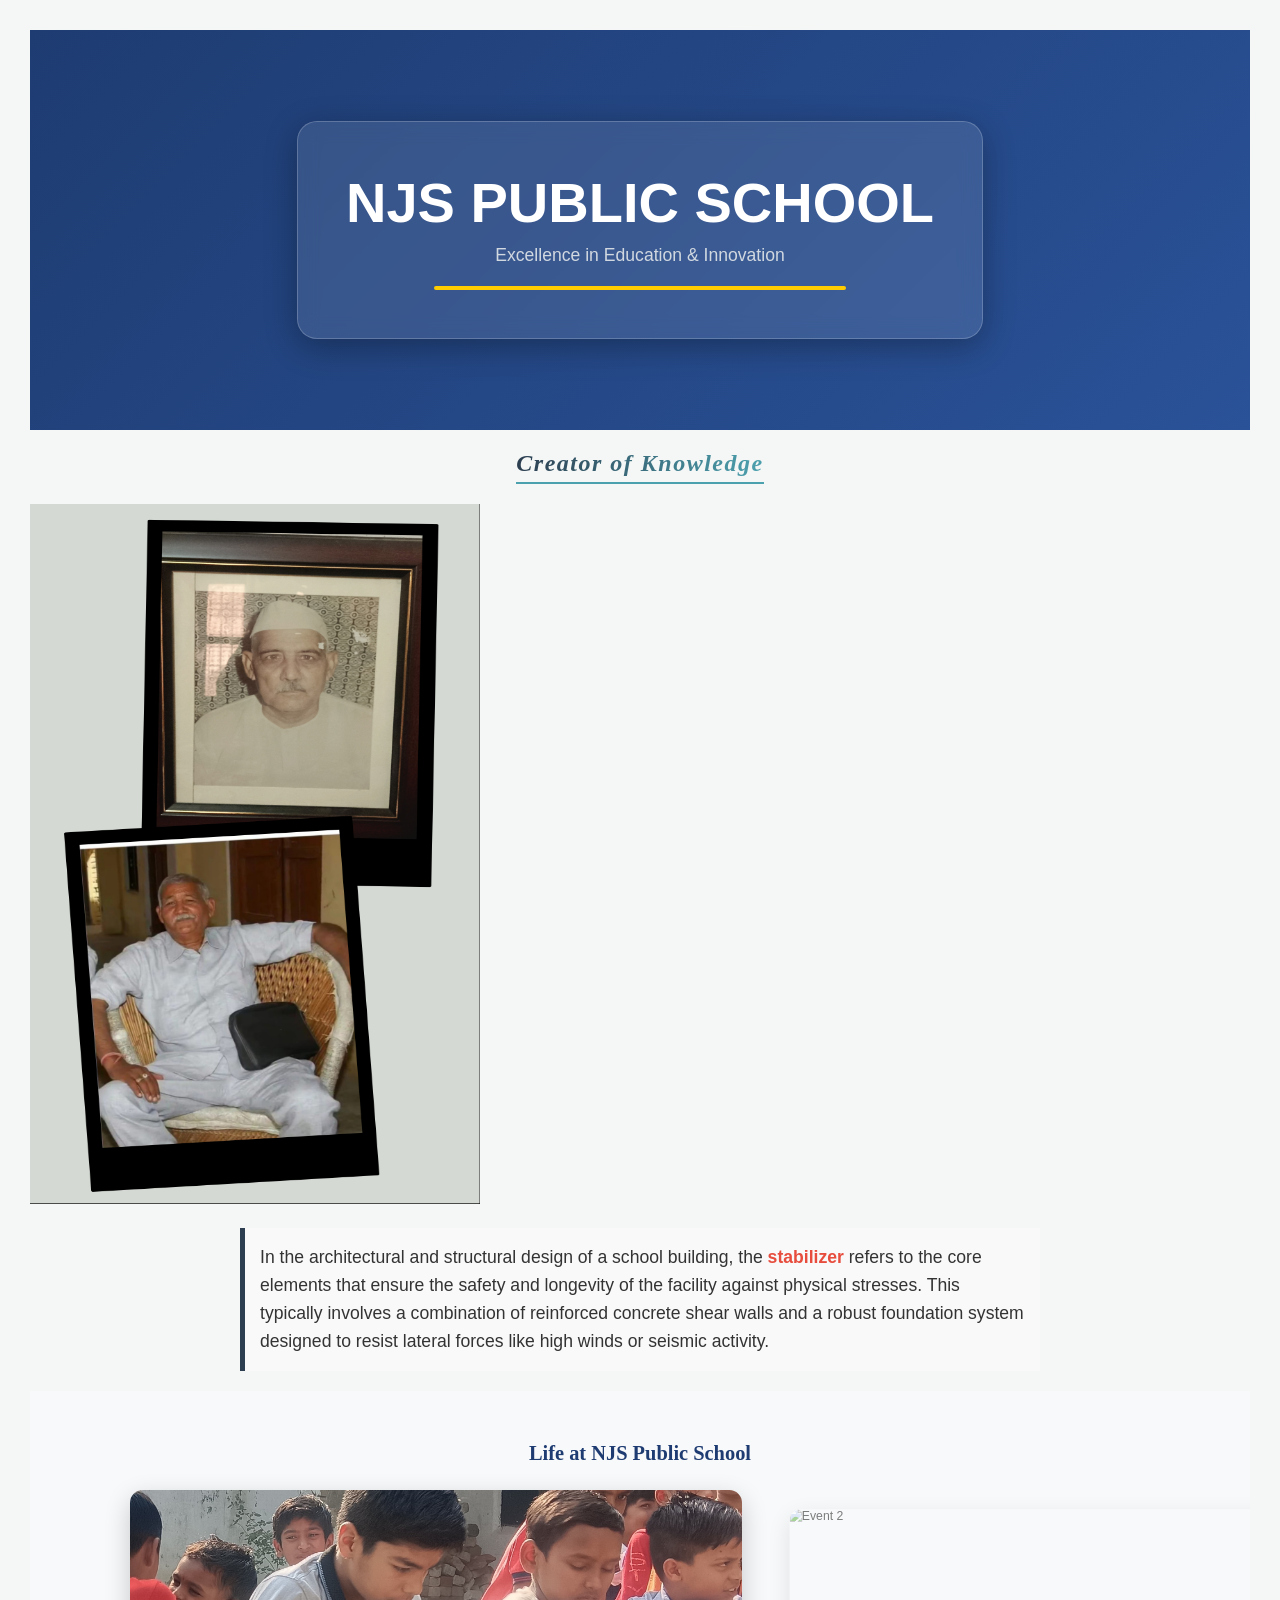
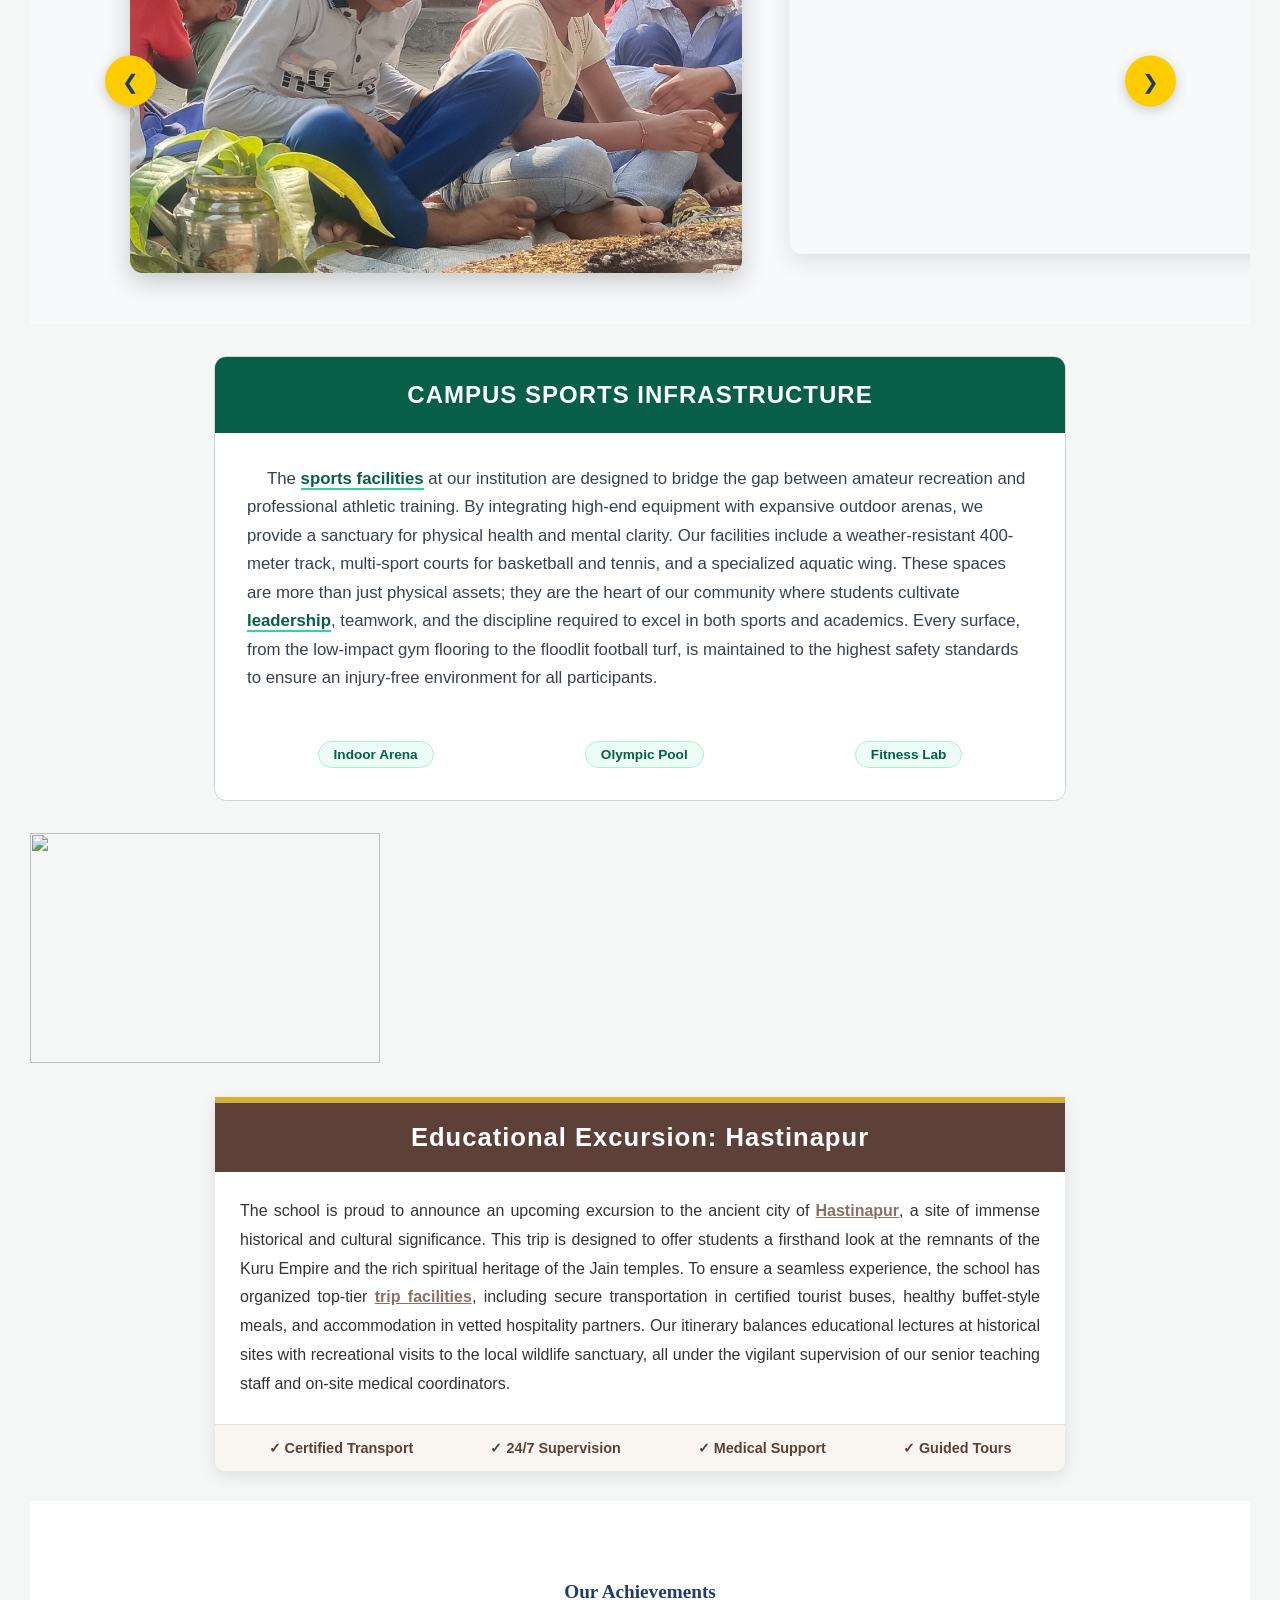
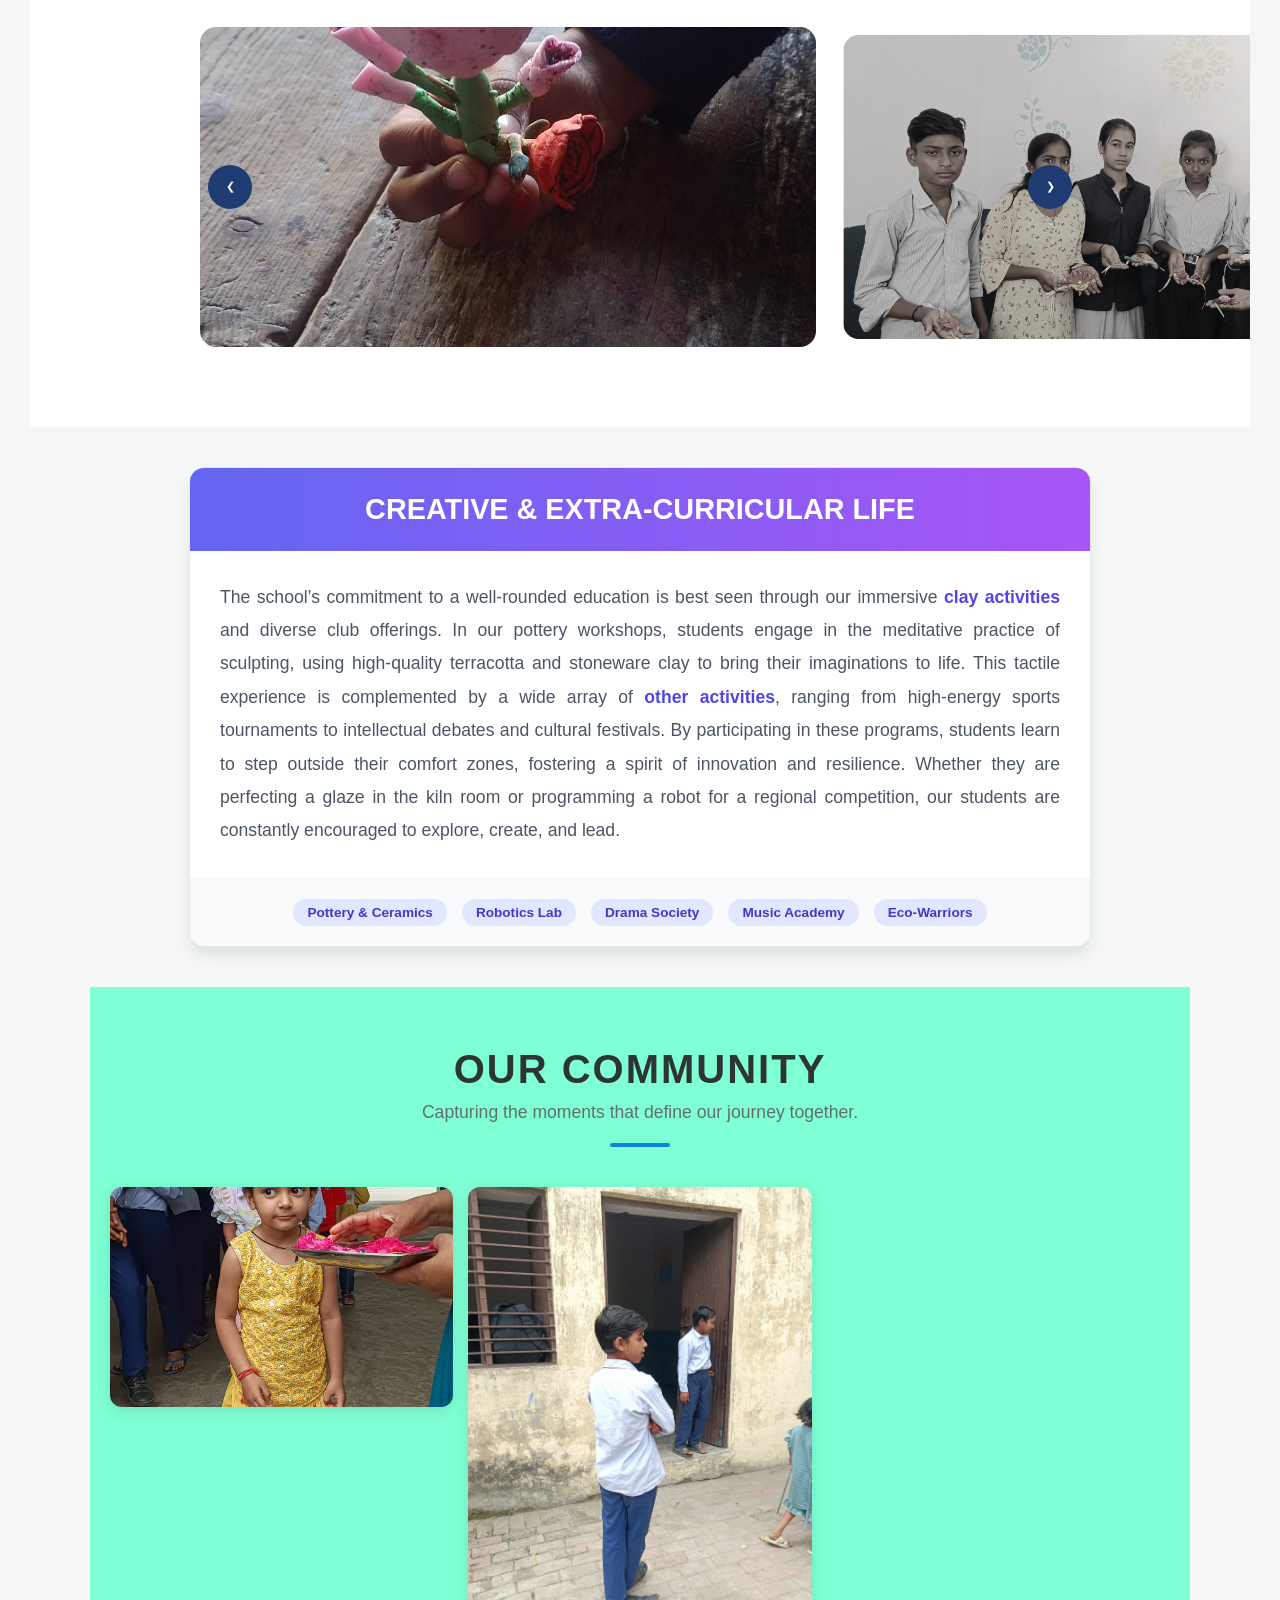
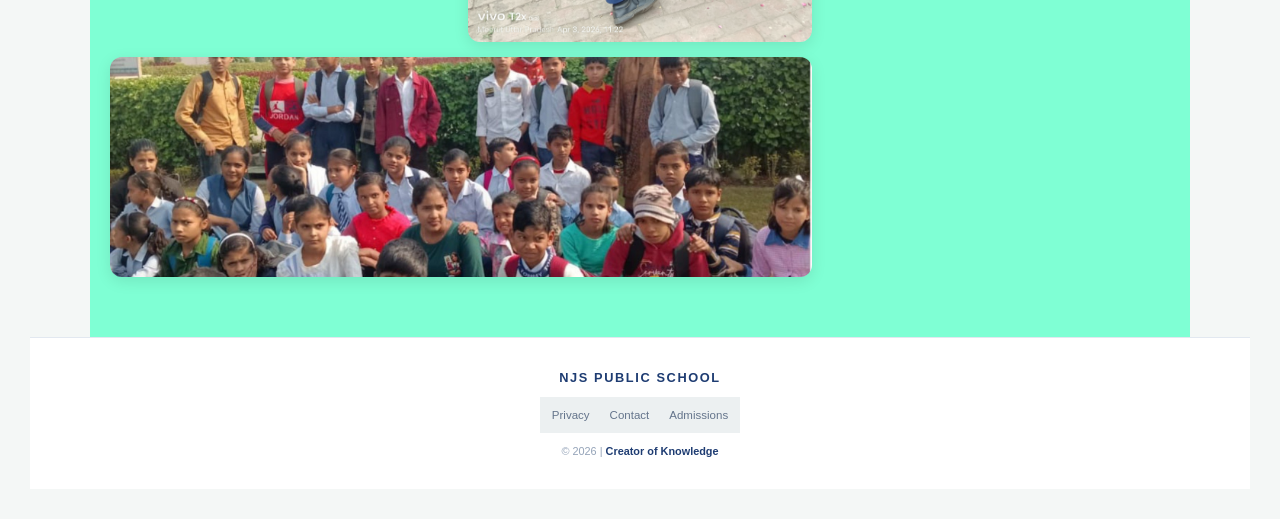
==== index.html @ f64f613f "Added index.html" ====
<!DOCTYPE html>
<html lang="en">
<head>
  <link rel="stylesheet" href="scho.css">
  <meta charset="UTF-8">
  <meta name="viewport" content="width=device-width, initial-scale=1.0">
  <title>NJS Public School</title>
 
    <script src="script.js" defer></script>

</head>
<body>
 <section id="njs-banner-section">
    <div class="njs-glass-card">
        <h1 class="njs-school-name">NJS Public School</h1>
        <p class="njs-tagline">Excellence in Education & Innovation</p>
        <div class="njs-stabilizer-bar"></div>
    </div>
</section>
  <div class="creator-container">
    <p class="knowledge-creator">Creator of Knowledge</p>
</div>
<img id="apple" src="apple.jpg" alt="Apple Picture">


  

  <p class="stabilizer-text">
        In the architectural and structural design of a school building, the 
        <strong>stabilizer</strong> refers to the core elements that ensure 
        the safety and longevity of the facility against physical stresses. 
        This typically involves a combination of reinforced concrete shear 
        walls and a robust foundation system designed to resist lateral 
        forces like high winds or seismic activity.
    </p>
  
  <div class="mega-slider-stage">
    <h2 class="section-title">Life at NJS Public School</h2>
    
    <div class="slider-container">
        <div class="slider-track" id="megaTrack">
            <div class="mega-slide"><img src="havan.jpg" alt="Event 1"></div>
            <div class="mega-slide"><img src="mater.jpg" alt="Event 2"></div>
            <div class="mega-slide"><img src="rave.jpg" alt="Event 3"></div>
            <div class="mega-slide"><img src="cricket.jpg" alt="Event 4"></div>
            <div class="mega-slide"><img src="football.jpg" alt="Event 5"></div>
        </div>

        <button class="mega-btn prev" onclick="moveMega(-1)">&#10094;</button>
        <button class="mega-btn next" onclick="moveMega(1)">&#10095;</button>
    </div>
</div>
  
<style>
  /* Use a unique class prefix (e.g., .sf-project) to prevent style bleeding */
  .sf-project-wrapper {
    all: initial; /* Resets inherited styles for this container */
    display: block;
    font-family: 'Segoe UI', Roboto, Helvetica, Arial, sans-serif;
    background: #ffffff;
    border: 1px solid #d1d5db;
    border-radius: 12px;
    margin: 2rem auto;
    overflow: hidden;
    max-width: 850px;
  }

  .sf-project-banner {
    background-color: #065f46; /* Dark Green Athletic Theme */
    color: white;
    padding: 1.5rem;
    text-align: center;
  }

  .sf-project-banner h2 {
    margin: 0;
    font-size: 1.5rem;
    text-transform: uppercase;
    letter-spacing: 1px;
  }

  .sf-project-body {
    padding: 2rem;
    color: #374151;
    line-height: 1.7;
    font-size: 1.05rem;
  }

  .sf-project-body p {
    margin: 0;
    text-indent: 20px;
  }

  .sf-project-highlight {
    font-weight: bold;
    color: #065f46;
    border-bottom: 2px solid #34d399;
  }

  .sf-project-features {
    display: flex;
    justify-content: space-around;
    padding: 1rem 2rem 2rem;
    gap: 10px;
  }

  .sf-feature-tag {
    background: #ecfdf5;
    color: #065f46;
    padding: 5px 15px;
    border-radius: 20px;
    font-size: 0.85rem;
    font-weight: 600;
    border: 1px solid #a7f3d0;
  }
</style>

<section class="sf-project-wrapper">
  <div class="sf-project-banner">
    <h2>Campus Sports Infrastructure</h2>
  </div>
  
  <div class="sf-project-body">
    <p>
      The <span class="sf-project-highlight">sports facilities</span> at our institution are designed to bridge the gap between amateur recreation and professional athletic training. By integrating high-end equipment with expansive outdoor arenas, we provide a sanctuary for physical health and mental clarity. Our facilities include a weather-resistant 400-meter track, multi-sport courts for basketball and tennis, and a specialized aquatic wing. These spaces are more than just physical assets; they are the heart of our community where students cultivate <span class="sf-project-highlight">leadership</span>, teamwork, and the discipline required to excel in both sports and academics. Every surface, from the low-impact gym flooring to the floodlit football turf, is maintained to the highest safety standards to ensure an injury-free environment for all participants.
    </p>
  </div>

  <div class="sf-project-features">
    <span class="sf-feature-tag">Indoor Arena</span>
    <span class="sf-feature-tag">Olympic Pool</span>
    <span class="sf-feature-tag">Fitness Lab</span>
  </div>
</section>
  
  <img id="noni"src="/storage/emulated/0/Download/group.jpg">
<style>
  .trip-module {
    all: initial; /* Reset styles to prevent interference */
    display: block;
    font-family: 'Trebuchet MS', sans-serif;
    max-width: 850px;
    margin: 30px auto;
    background: #fff;
    border-top: 6px solid #d4af37; /* Gold theme for historical feel */
    box-shadow: 0 5px 15px rgba(0,0,0,0.1);
    border-radius: 0 0 10px 10px;
    overflow: hidden;
  }

  .trip-header {
    background: #5d4037; /* Earthy brown tone */
    color: #ffffff;
    padding: 20px;
    text-align: center;
  }

  .trip-header h2 {
    margin: 0;
    font-size: 1.6rem;
    letter-spacing: 1px;
  }

  .trip-content {
    padding: 25px;
    line-height: 1.8;
    color: #333;
    text-align: justify;
  }

  .trip-highlight {
    color: #8d6e63;
    font-weight: bold;
    text-decoration: underline;
  }

  .facilities-bar {
    background: #f9f5f0;
    padding: 15px;
    display: flex;
    justify-content: space-around;
    border-top: 1px solid #e0e0e0;
  }

  .facility-item {
    font-size: 0.9rem;
    color: #5d4037;
    font-weight: bold;
  }
</style>

<div class="trip-module">
  <header class="trip-header">
    <h2>Educational Excursion: Hastinapur</h2>
  </header>
  
  <div class="trip-content">
    The school is proud to announce an upcoming excursion to the ancient city of <span class="trip-highlight">Hastinapur</span>, a site of immense historical and cultural significance. This trip is designed to offer students a firsthand look at the remnants of the Kuru Empire and the rich spiritual heritage of the Jain temples. To ensure a seamless experience, the school has organized top-tier <span class="trip-highlight">trip facilities</span>, including secure transportation in certified tourist buses, healthy buffet-style meals, and accommodation in vetted hospitality partners. Our itinerary balances educational lectures at historical sites with recreational visits to the local wildlife sanctuary, all under the vigilant supervision of our senior teaching staff and on-site medical coordinators.
  </div>

  <div class="facilities-bar">
    <div class="facility-item">✓ Certified Transport</div>
    <div class="facility-item">✓ 24/7 Supervision</div>
    <div class="facility-item">✓ Medical Support</div>
    <div class="facility-item">✓ Guided Tours</div>
  </div>
</div>

    
<section class="njs-secondary-section">
    <div class="mega-slider-stage-2">
        <h2 class="section-title">Our Achievements</h2>
        
        <div class="slider-container-2">
            <div class="slider-track-2" id="megaTrack2">
                <div class="mega-slide-2"><img src="clay.jpg" alt="Award 1"></div>
                <div class="mega-slide-2"><img src="rakhi.jpg" alt="Award 2"></div>
                <div class="mega-slide-2"><img src="diwali.jpg" alt="Award 3"></div>
                <div class="mega-slide-2"><img src="havan" alt="Award 4"></div>
            </div>

            <button class="mega-btn-2 prev-2" onclick="moveMega2(-1)">&#10094;</button>
            <button class="mega-btn-2 next-2" onclick="moveMega2(1)">&#10095;</button>
        </div>
    </div>
</section>




  <style>
  .activity-block {
    all: initial; /* Resets global styles */
    display: block;
    font-family: 'Segoe UI', Tahoma, Geneva, Verdana, sans-serif;
    max-width: 900px;
    margin: 40px auto;
    background: #ffffff;
    border: 1px solid #e2e8f0;
    border-radius: 15px;
    box-shadow: 0 10px 15px -3px rgba(0, 0, 0, 0.1);
    overflow: hidden;
  }

  .activity-banner {
    background: linear-gradient(to right, #6366f1, #a855f7);
    color: white;
    padding: 25px;
    text-align: center;
  }

  .activity-banner h2 {
    margin: 0;
    font-size: 1.8rem;
    font-weight: 800;
    text-transform: uppercase;
  }

  .activity-text {
    padding: 30px;
    color: #4b5563;
    line-height: 1.9;
    font-size: 1.1rem;
    text-align: justify;
  }

  .activity-text b {
    color: #4f46e5;
  }

  .activity-footer {
    display: flex;
    flex-wrap: wrap;
    justify-content: center;
    gap: 15px;
    padding: 20px;
    background-color: #f8fafc;
    border-top: 1px solid #f1f5f9;
  }

  .tag {
    background: #e0e7ff;
    color: #4338ca;
    padding: 6px 14px;
    border-radius: 9999px;
    font-size: 0.85rem;
    font-weight: 600;
  }
</style>

<article class="activity-block">
  <header class="activity-banner">
    <h2>Creative & Extra-Curricular Life</h2>
  </header>
  
  <div class="activity-text">
    The school’s commitment to a well-rounded education is best seen through our immersive <b>clay activities</b> and diverse club offerings. In our pottery workshops, students engage in the meditative practice of sculpting, using high-quality terracotta and stoneware clay to bring their imaginations to life. This tactile experience is complemented by a wide array of <b>other activities</b>, ranging from high-energy sports tournaments to intellectual debates and cultural festivals. By participating in these programs, students learn to step outside their comfort zones, fostering a spirit of innovation and resilience. Whether they are perfecting a glaze in the kiln room or programming a robot for a regional competition, our students are constantly encouraged to explore, create, and lead.
  </div>

  <footer class="activity-footer">
    <span class="tag">Pottery & Ceramics</span>
    <span class="tag">Robotics Lab</span>
    <span class="tag">Drama Society</span>
    <span class="tag">Music Academy</span>
    <span class="tag">Eco-Warriors</span>
  </footer>
</article>
  <section class="photo-gallery-section">
  
  <div class="gallery-header">
    <h2>Our Community</h2>
    <p>Capturing the moments that define our journey together.</p>
    <div class="header-line"></div>
  </div>

  <div class="photo-grid">
    <div class="photo-item">
      <img src="akshu.jpg" alt="Group Photo">
      <div class="photo-overlay">
        <span>Team Workshop</span>
      </div>
    </div>

    <div class="photo-item tall">
      <img src="yash.jpg" alt="Group Photo">
      <div class="photo-overlay">
        <span>Summer Outing</span>
      </div>
    </div>

    <div class="photo-item wide">
      <img src="group.jpg" alt="Group Photo">
      <div class="photo-overlay">
        <span>Annual Gala 2026</span>
      </div>
    </div>

    </div>
  </div>

</section>

<footer class="simple-footer">
    <div class="footer-wrap">
        <div class="footer-brand">NJS PUBLIC SCHOOL</div>
        
        <nav class="footer-links">
            <a href="#">Privacy</a>
            <a href="#">Contact</a>
            <a href="#">Admissions</a>
        </nav>

        <div class="footer-copy">
            &copy; 2026 | <span class="highlight">Creator of Knowledge</span>
        </div>
    </div>
</footer>


</body>
</html>
---- scho.css ----
* {
      margin: 0;
      padding: 0;
      box-sizing: border-box;
      font-family: 'Segoe UI', sans-serif;
    }

    body {
      background-color: #f4f7f6; /* Added a light background for the page body */
    }

    .main-header {
      /* Beautiful long blue gradient background */
      background: linear-gradient(135deg, #1e3c72 0%, #2a5298 100%);
      color: white;
      padding: 30px 0;
      width: 100%;
      box-shadow: 0 4px 15px rgba(0,0,0,0.2);
      text-align: center;
    }

    .header-content {
      display: flex;
      flex-direction: column;
      align-items: center;
      margin-bottom: 15px;
    }

    .school-logo {
      height: 120px; /* Increased slightly for better visibility */
      width: auto;
      border-radius: 50%;
      border: 3px solid rgba(255, 255, 255, 0.5);
      margin-bottom: 10px;
      object-fit: cover;
    }

    .school-title {
      font-size: 2.5rem;
      letter-spacing: 2px;
      text-transform: uppercase;
      text-shadow: 2px 2px 4px rgba(0,0,0,0.3);
      margin-bottom: 5px;
    }

    .nav-bar {
      background: rgba(0, 0, 0, 0.2); /* Translucent dark strip */
      padding: 12px 0;
      margin-top: 10px;
    }

    .nav-bar a {
      color: white;
      text-decoration: none;
      margin: 0 20px;
      font-weight: 500;
      font-size: 1.1rem;
      transition: 0.3s;
    }

    .nav-bar a:hover {
      color: #ffde59; /* Bright gold color on hover */
      text-decoration: underline;
    }
  #apple{
        height: 2px;
        width: 2px;
  }
#apple{
      height: 700px;
      width: 450px;
}
#game{
      background-color: orchid;
      border: 2px dashed black;
      color: white;
}
/* Targeting the specific class defined in HTML */
.stabilizer-text {
    font-family: 'Segoe UI', Tahoma, Geneva, Verdana, sans-serif;
    font-size: 1.1rem;
    line-height: 1.6; /* Improves readability by adding space between lines */
    color: #333333;
    max-width: 800px; /* Prevents lines from becoming too long to read */
    margin: 20px auto; /* Centers the paragraph on the page */
    padding: 15px;
    border-left: 5px solid #2c3e50; /* Adds a decorative "anchor" border */
    background-color: #f9f9f9;
}

/* Styling the bold text inside the paragraph */
.stabilizer-text strong {
    color: #e74c3c;
}
/* Container to give it space between other site elements */
#njs-banner-section {
    width: 100%;
    min-height: 400px;
    display: flex;
    justify-content: center;
    align-items: center;
    background: linear-gradient(135deg, #1e3c72 0%, #2a5298 100%);
    padding: 50px 20px;
    overflow: hidden; /* Keeps animations contained */
}

/* The Glass Card */
.njs-glass-card {
    background: rgba(255, 255, 255, 0.1);
    backdrop-filter: blur(10px);
    -webkit-backdrop-filter: blur(10px); /* Support for Safari */
    padding: 3rem;
    border-radius: 20px;
    border: 1px solid rgba(255, 255, 255, 0.2);
    text-align: center;
    box-shadow: 0 8px 32px rgba(0, 0, 0, 0.3);
    animation: njsFadeUp 1.2s ease-out forwards;
}

.njs-school-name {
    color: #ffffff !important; /* !important ensures site themes don't override color */
    font-size: clamp(2rem, 5vw, 3.5rem); /* Responsive font size */
    margin: 0 0 10px 0;
    text-transform: uppercase;
    font-family: sans-serif;
}

.njs-tagline {
    color: #d1d8e0;
    font-size: 1.1rem;
    margin: 0;
}

.njs-stabilizer-bar {
    width: 0;
    height: 4px;
    background: #ffcc00;
    margin: 20px auto 0;
    border-radius: 2px;
    animation: njsExpand 1.5s 0.8s ease-in-out forwards;
}

/* Animation Keyframes */
@keyframes njsFadeUp {
    from { opacity: 0; transform: translateY(40px); }
    to { opacity: 1; transform: translateY(0); }
}

@keyframes njsExpand {
    from { width: 0; }
    to { width: 70%; }
}
/* The container helps with positioning between other elements */
.creator-container {
    padding: 20px;
    text-align: center;
    background-color: transparent;
}

/* The specific "call" for the text style */
.knowledge-creator {
    font-family: 'Georgia', serif;
    font-size: 1.5rem;
    font-weight: bold;
    font-style: italic;
    letter-spacing: 1.5px;
    
    /* Elegant Gradient Text Effect */
    background: linear-gradient(to right, #2c3e50, #4ca1af);
    -webkit-background-clip: text;
    -webkit-text-fill-color: transparent;
    
    /* Ensuring it sits nicely in a line */
    display: inline-block;
    border-bottom: 2px solid #4ca1af;
    padding-bottom: 5px;
}
.mega-slider-stage {
    width: 100%;
    background: #f8f9fa;
    padding: 60px 0;
    overflow: hidden;
    zoom: 0.85; /* Minimum Zoom feel */
}

.section-title {
    text-align: center;
    font-family: 'Playfair Display', serif;
    color: #1e3c72;
    margin-bottom: 30px;
}

.slider-container {
    position: relative;
    max-width: 1200px; /* Begin Size width */
    margin: 0 auto;
}

.slider-track {
    display: flex;
    gap: 20px;
    transition: transform 0.6s cubic-bezier(0.25, 1, 0.5, 1);
    /* Initial offset to center the first slide */
    transform: translateX(0); 
}

.mega-slide {
    flex: 0 0 60%; /* Main slide takes 60% of width */
    height: 450px;
    border-radius: 15px;
    overflow: hidden;
    box-shadow: 0 10px 30px rgba(0,0,0,0.2);
}

.mega-slide img {
    width: 100%;
    height: 100%;
    object-fit: cover;
}

/* Floating Buttons */
.mega-btn {
    position: absolute;
    top: 50%;
    transform: translateY(-50%);
    background: #ffcc00;
    color: #1e3c72;
    border: none;
    width: 60px;
    height: 60px;
    border-radius: 50%;
    font-size: 1.5rem;
    cursor: pointer;
    box-shadow: 0 4px 15px rgba(0,0,0,0.2);
    z-index: 10;
}

.prev { left: -30px; }
.next { right: -30px; }

    height: 60px;
    border-radius: 50%;
    font-size: 1.5rem;
    cursor: pointer;
    box-shadow: 0 4px 15px rgba(0,0,0,0.2);
    z-index: 10;
}

.prev { left: -30px; }
.next { right: -30px; }
.njs-secondary-section {
    padding: 80px 0;
    background-color: #ffffff;
}

.mega-slider-stage-2 {
    width: 100%;
    overflow: hidden;
    zoom: 0.8; /* Minimum Zoom */
}

.slider-container-2 {
    position: relative;
    max-width: 1100px; /* Adjusted Begin Size */
    margin: 0 auto;
}

.slider-track-2 {
    display: flex;
    gap: 15px;
    transition: transform 0.7s cubic-bezier(0.16, 1, 0.3, 1);
}

.mega-slide-2 {
    flex: 0 0 70%; /* Slightly wider center slide */
    height: 400px;
    border-radius: 20px;
    overflow: hidden;
    filter: grayscale(40%); /* Subtle design difference */
    transition: 0.5s;
}

.mega-slide-2 img {
    width: 100%;
    height: 100%;
    object-fit: cover;
}

/* Button styles for the second slider */
.mega-btn-2 {
    position: absolute;
    top: 50%;
    width: 55px;
    height: 55px;
    border-radius: 50%;
    border: none;
    background: #1e3c72;
    color: white;
    cursor: pointer;
    z-index: 5;
    transform: translateY(-50%);
}

.prev-2 { left: 10px; }
.next-2 { right: 10px; }
.njs-mega-wrap {
    width: 100%;
    padding: 50px 0;
    background: #f4f7f6;
    display: flex;
    justify-content: center;
    overflow: hidden;
}

.mega-viewport {
    position: relative;
    width: 1200px; /* Begin Size */
    height: 500px;
    zoom: 0.7; /* Minimum Zoom */
}

.mega-track {
    display: flex;
    gap: 30px;
    transition: transform 0.8s cubic-bezier(0.2, 1, 0.3, 1);
    /* Centers the first slide on the screen */
    transform: translateX(0); 
}

.mega-item {
    flex: 0 0 70%; /* Each slide takes 70% of the viewport width */
    height: 500px;
    position: relative;
    border-radius: 30px;
    overflow: hidden;
    filter: brightness(0.5) scale(0.9);
    transition: all 0.6s ease;
}

.mega-item.active {
    filter: brightness(1) scale(1);
    box-shadow: 0 20px 50px rgba(0,0,0,0.3);
}

.mega-item img {
    width: 100%;
    height: 100%;
    object-fit: cover;
}

.mega-info {
    position: absolute;
    bottom: 40px;
    left: 50px;
    color: white;
    font-family: sans-serif;
    opacity: 0;
    transform: translateY(20px);
    transition: 0.5s 0.3s;
}

.mega-item.active .mega-info {
    opacity: 1;
    transform: translateY(0);
}

.mega-btns {
    position: absolute;
    bottom: -80px;
    left: 50%;
    transform: translateX(-50%);
    display: flex;
    gap: 20px;
}

.mega-btns button {
    background: #1e3c72;
    color: white;
    border: none;
    width: 60px;
    height: 60px;
    border-radius: 50%;
    cursor: pointer;
    font-size: 1.5rem;
}
.simple-footer {
    width: 100%;
    padding: 40px 0;
    background: #ffffff; /* Clean white background */
    border-top: 1px solid #e2e8f0;
    font-family: 'Inter', sans-serif;
    zoom: 0.8; /* Your Minimum Zoom */
}

.footer-wrap {
    max-width: 1000px; /* Your Begin Size */
    margin: 0 auto;
    display: flex;
    flex-direction: column;
    align-items: center;
    gap: 15px;
}

.footer-brand {
    font-weight: 800;
    letter-spacing: 2px;
    color: #1e3c72;
}

.footer-links {
    display: flex;
    gap: 25px;
}

.footer-links a {
    text-decoration: none;
    color: #64748b;
    font-size: 0.9rem;
    transition: color 0.3s;
}

.footer-links a:hover {
    color: #ffcc00; /* Gold hover effect */
}

.footer-copy {
    color: #94a3b8;
    font-size: 0.85rem;
}

.highlight {
    color: #1e3c72;
    font-weight: 600;
}
/* 1. Universal Reset */
* {
    margin: 0;
    padding: 0;
    box-sizing: border-box;
}

/* 2. Mobile-First Layout (Default for Phones) */
.parent-grid {
    display: grid;
    grid-template-columns: 1fr; /* One single column */
    grid-template-areas: 
        "header"
        "nav"
        "main"
        "sidebar"
        "footer";
    gap: 10px;
    padding: 10px;
    min-height: 100vh;
}

/* Assigning areas to tags */
header  { grid-area: header; background: #34495e; color: white; padding: 20px; }
nav     { grid-area: nav; background: #ecf0f1; padding: 15px; }
main    { grid-area: main; background: #ffffff; padding: 20px; border: 1px solid #ddd; }
aside   { grid-area: sidebar; background: #f9f9f9; padding: 20px; }
footer  { grid-area: footer; background: #2c3e50; color: white; padding: 20px; text-align: center; }

/* 3. Tablet Layout (Screens wider than 600px) */
@media (min-width: 600px) {
    .parent-grid {
        grid-template-columns: 1fr 1fr; /* Two columns */
        grid-template-areas: 
            "header header"
            "nav    nav"
            "main   sidebar"
            "footer footer";
    }
}

/* 4. Desktop Layout (Screens wider than 1000px) */
@media (min-width: 1000px) {
    .parent-grid {
        grid-template-columns: 200px 1fr 250px; /* Three columns */
        grid-template-areas: 
            "header header header"
            "nav    main   sidebar"
            "footer footer footer";
        max-width: 1200px; /* Prevents site from getting too wide on huge monitors */
        margin: 0 auto;    /* Centers the layout */
    }
}
body {
    padding: 30px; /* Adds space inside the body on all 4 sides */
    margin: 0;     /* Removes default browser margins */
    box-sizing: border-box; /* Ensures the 30px doesn't cause horizontal scrolling */
}
#noni{
      height: 230px;
      width: 350px;
}
/* Container and Section Reset */
.photo-gallery-section {
  padding: 60px 20px;
  max-width: 1100px;
  margin: 0 auto;
  font-family: 'Segoe UI', Tahoma, Geneva, Verdana, sans-serif;
      background-color: aquamarine;
}

/* Heading Styles */
.gallery-header {
  text-align: center;
  margin-bottom: 40px;
}

.gallery-header h2 {
  font-size: 2.5rem;
  color: #2d3436;
  margin-bottom: 10px;
  text-transform: uppercase;
  letter-spacing: 2px;
}

.gallery-header p {
  color: #636e72;
  font-size: 1.1rem;
  margin-bottom: 20px;
}

.header-line {
  width: 60px;
  height: 4px;
  background-color: #0984e3; /* Brand Color */
  margin: 0 auto;
  border-radius: 2px;
}

/* Grid Layout */
.photo-grid {
  display: grid;
  grid-template-columns: repeat(auto-fill, minmax(280px, 1fr));
  grid-auto-rows: 220px;
  gap: 15px;
}

.photo-item {
  position: relative;
  overflow: hidden;
  border-radius: 12px;
  box-shadow: 0 4px 15px rgba(0,0,0,0.1);
}

.photo-item img {
  width: 100%;
  height: 100%;
  object-fit: cover;
  transition: transform 0.5s cubic-bezier(0.25, 0.46, 0.45, 0.94);
}

/* Modifier Classes for Variety */
.photo-item.wide { grid-column: span 2; }
.photo-item.tall { grid-row: span 2; }

/* Overlay & Hover */
.photo-overlay {
  position: absolute;
  inset: 0;
  background: linear-gradient(transparent, rgba(0,0,0,0.8));;
  display: flex;
  align-items: flex-end;
  padding: 20px;
  opacity: 0;
  transition: opacity 0.3s ease;
}

.photo-item:hover img {
  transform: scale(1.1);
}

.photo-item:hover .photo-overlay {
  opacity: 1;
}

.photo-overlay span {
  color: #fff;
  font-size: 1rem;
  font-weight: 500;
}

/* Mobile Responsiveness */
@media (max-width: 768px) {
  .photo-item.wide { grid-column: span 1; }
  .gallery-header h2 { font-size: 1.8rem; }
  .photo-grid { grid-auto-rows: 200px; }
}
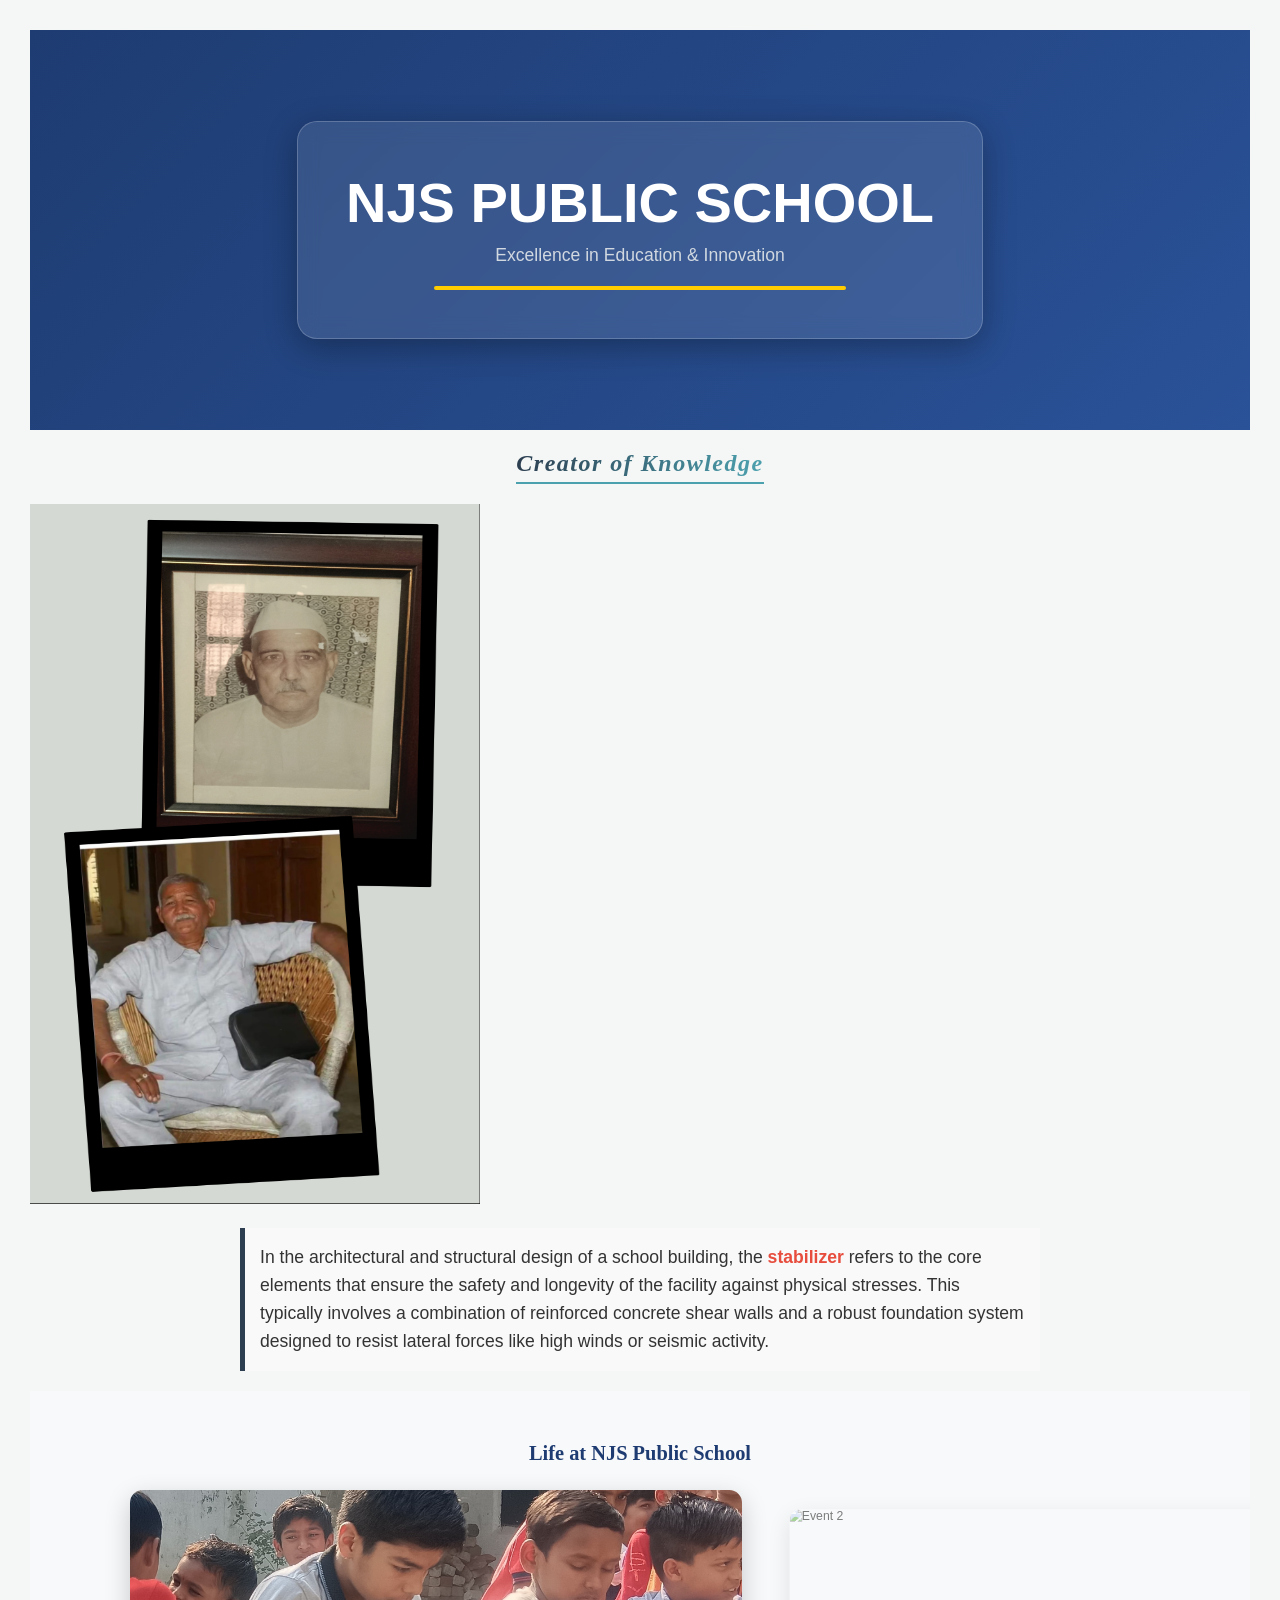
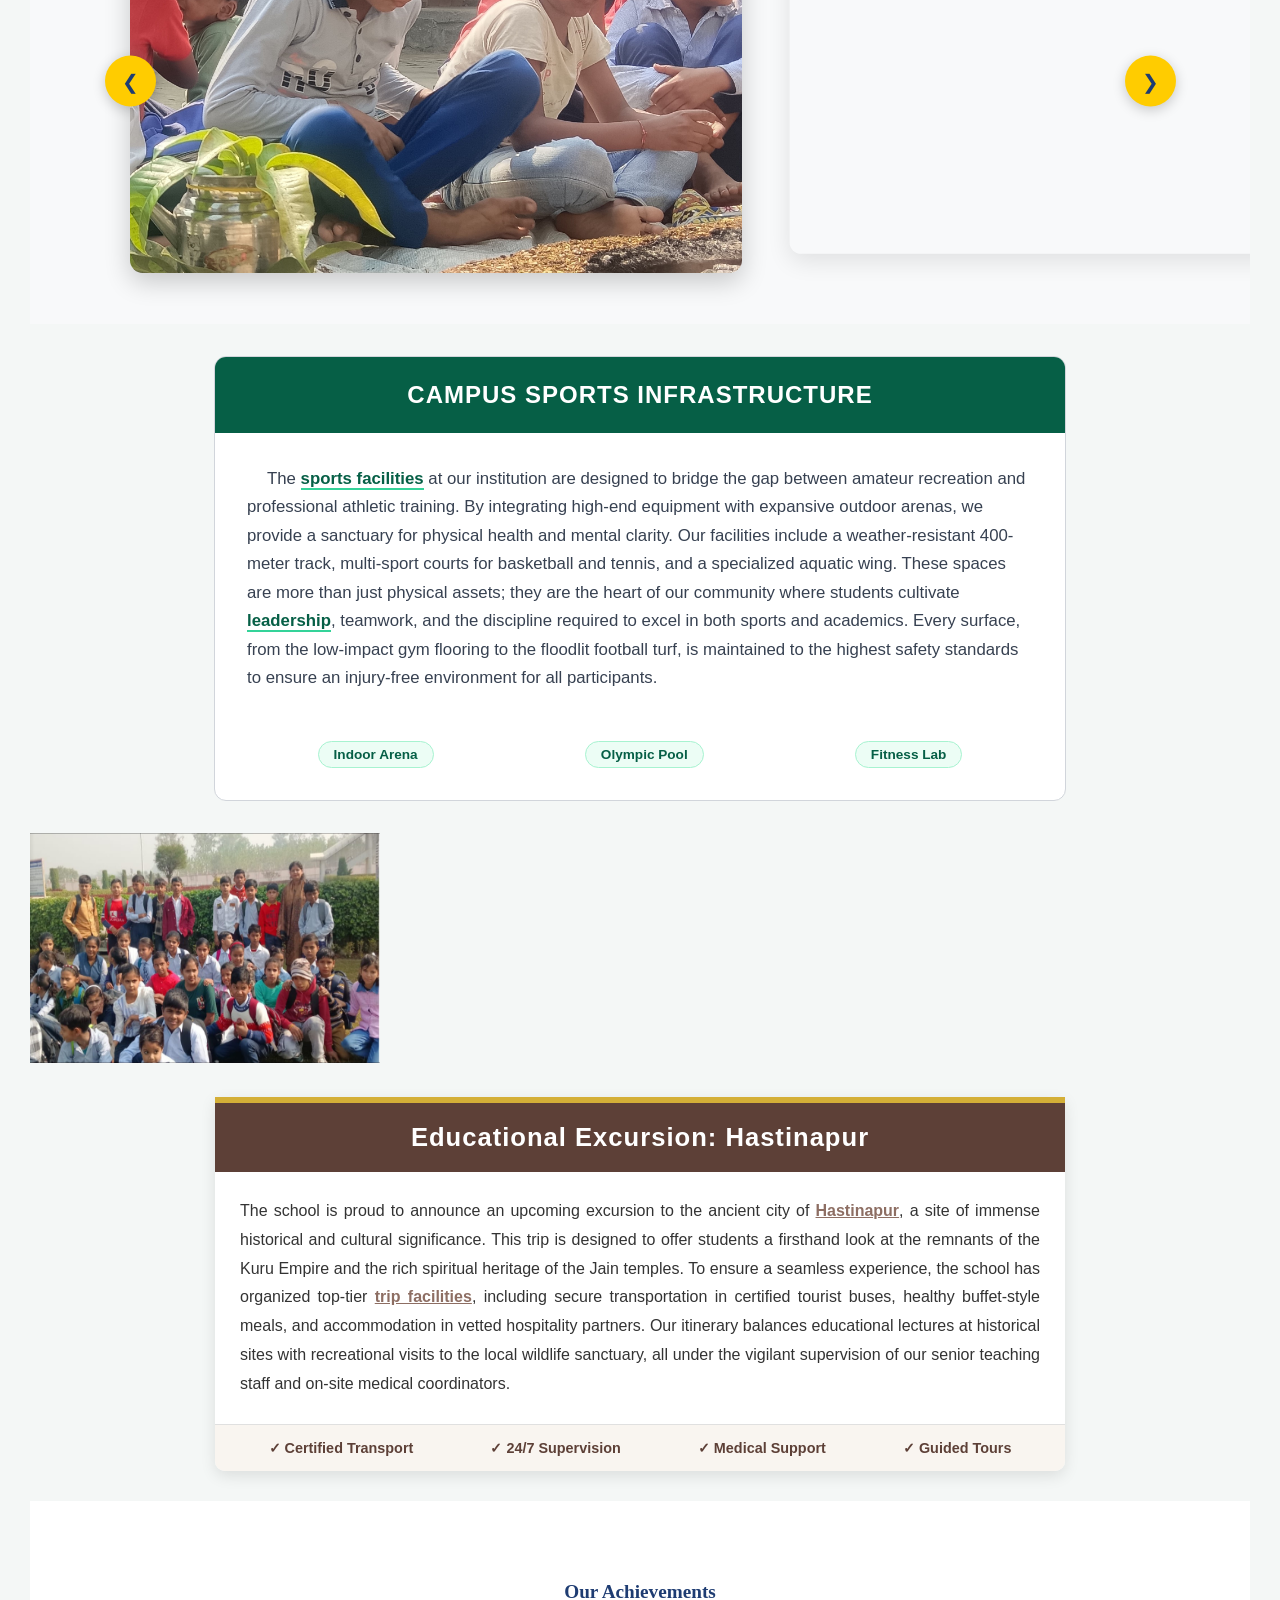
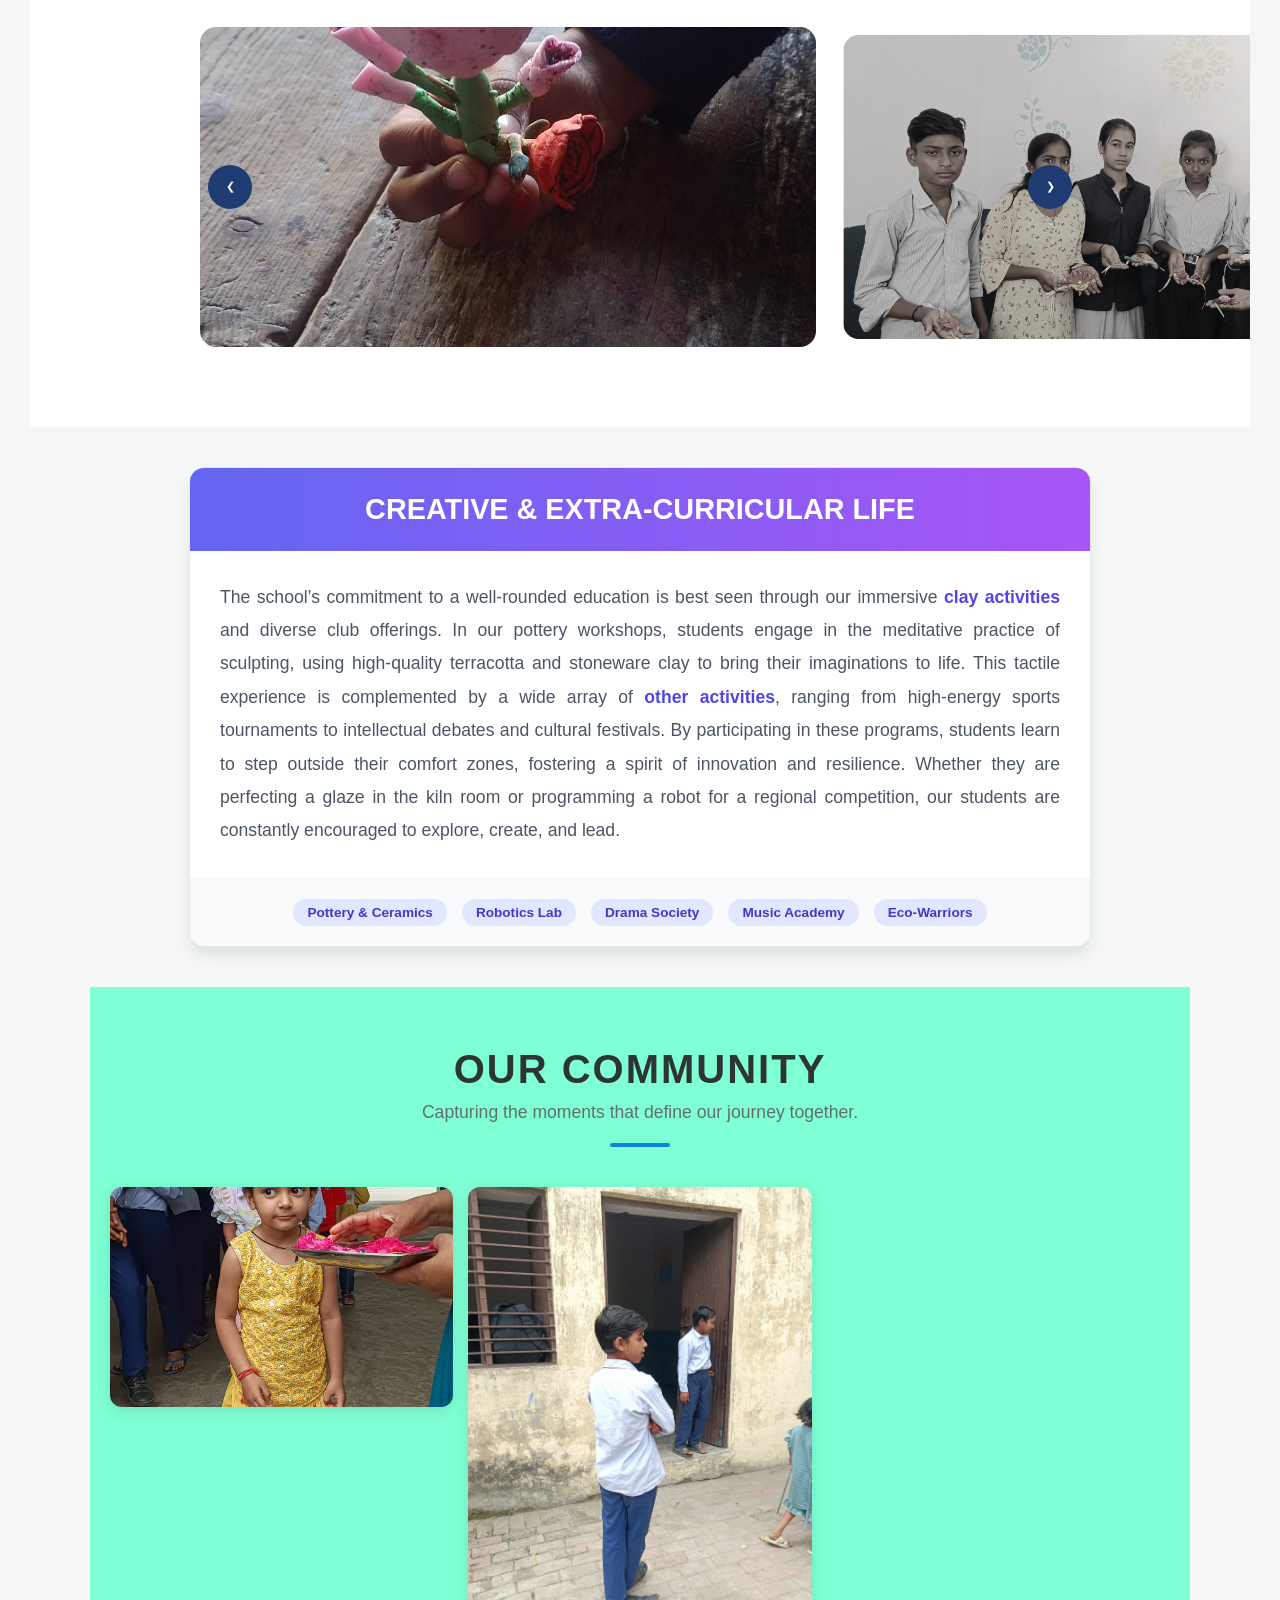
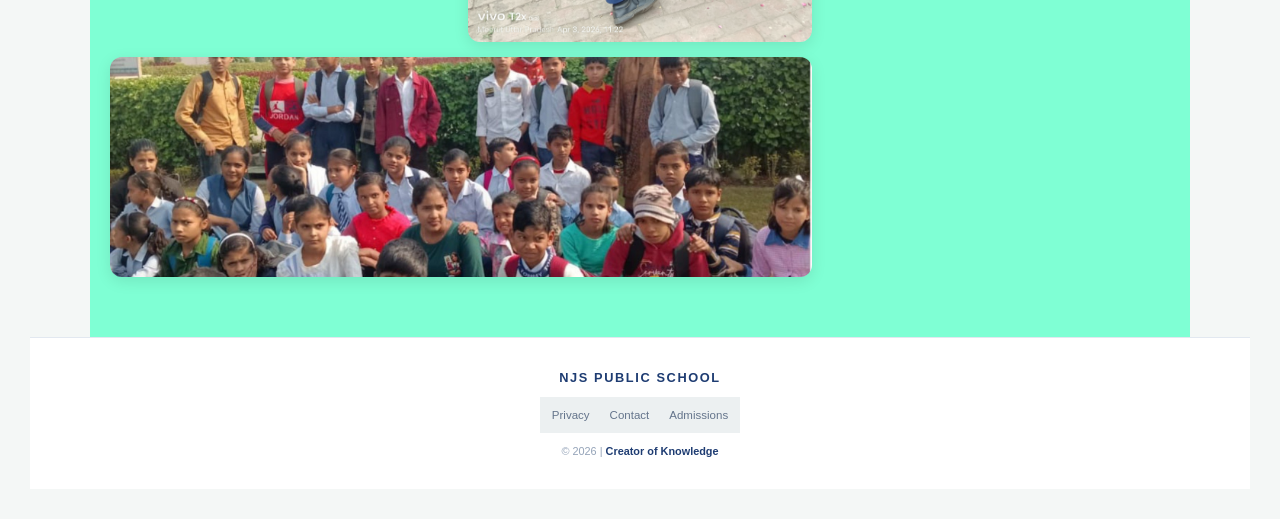
==== commit 6866042f: "Update index.html" ====
--- a/index.html
+++ b/index.html
@@ -133,7 +133,7 @@
   </div>
 </section>
   
-  <img id="noni"src="/storage/emulated/0/Download/group.jpg">
+  <img id="noni"src="group.jpg">
 <style>
   .trip-module {
     all: initial; /* Reset styles to prevent interference */
@@ -216,7 +216,7 @@
                 <div class="mega-slide-2"><img src="clay.jpg" alt="Award 1"></div>
                 <div class="mega-slide-2"><img src="rakhi.jpg" alt="Award 2"></div>
                 <div class="mega-slide-2"><img src="diwali.jpg" alt="Award 3"></div>
-                <div class="mega-slide-2"><img src="havan" alt="Award 4"></div>
+                <div class="mega-slide-2"><img src="arth.jpg" alt="Award 4"></div>
             </div>
 
             <button class="mega-btn-2 prev-2" onclick="moveMega2(-1)">&#10094;</button>
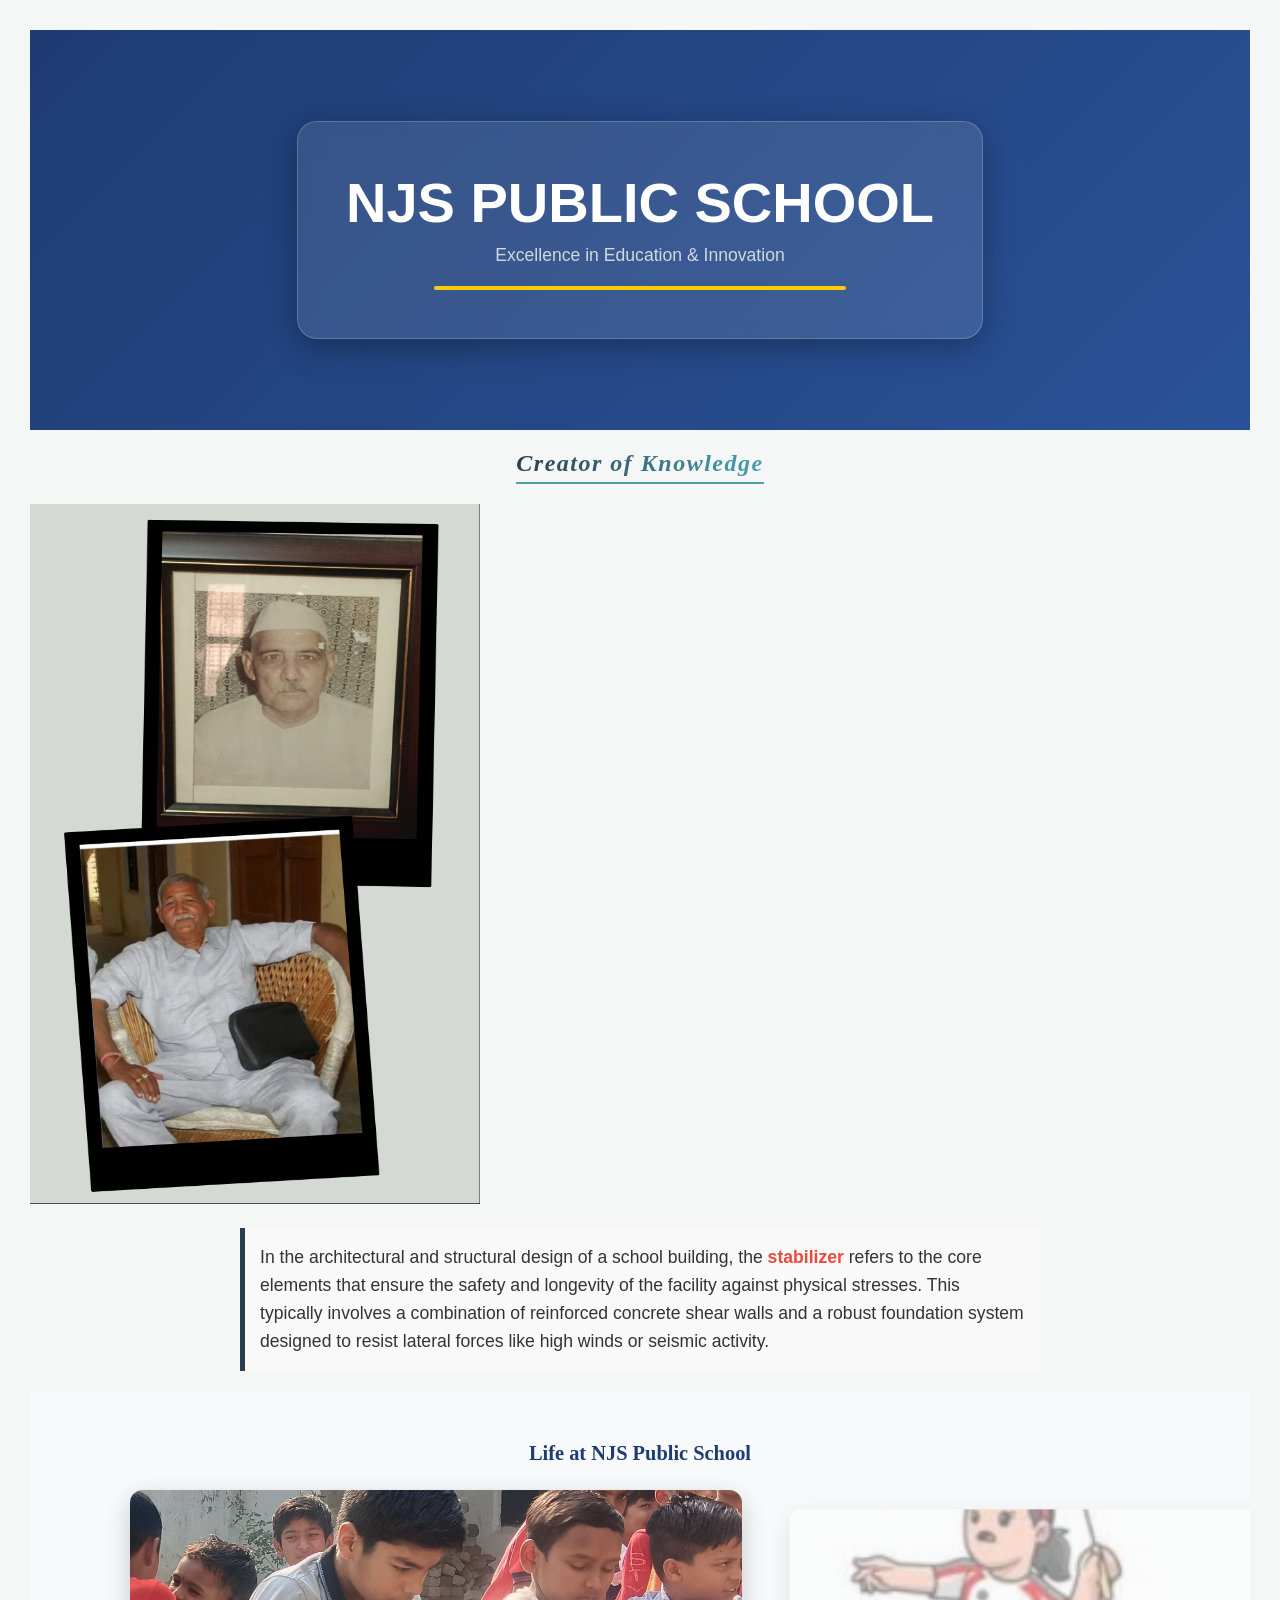
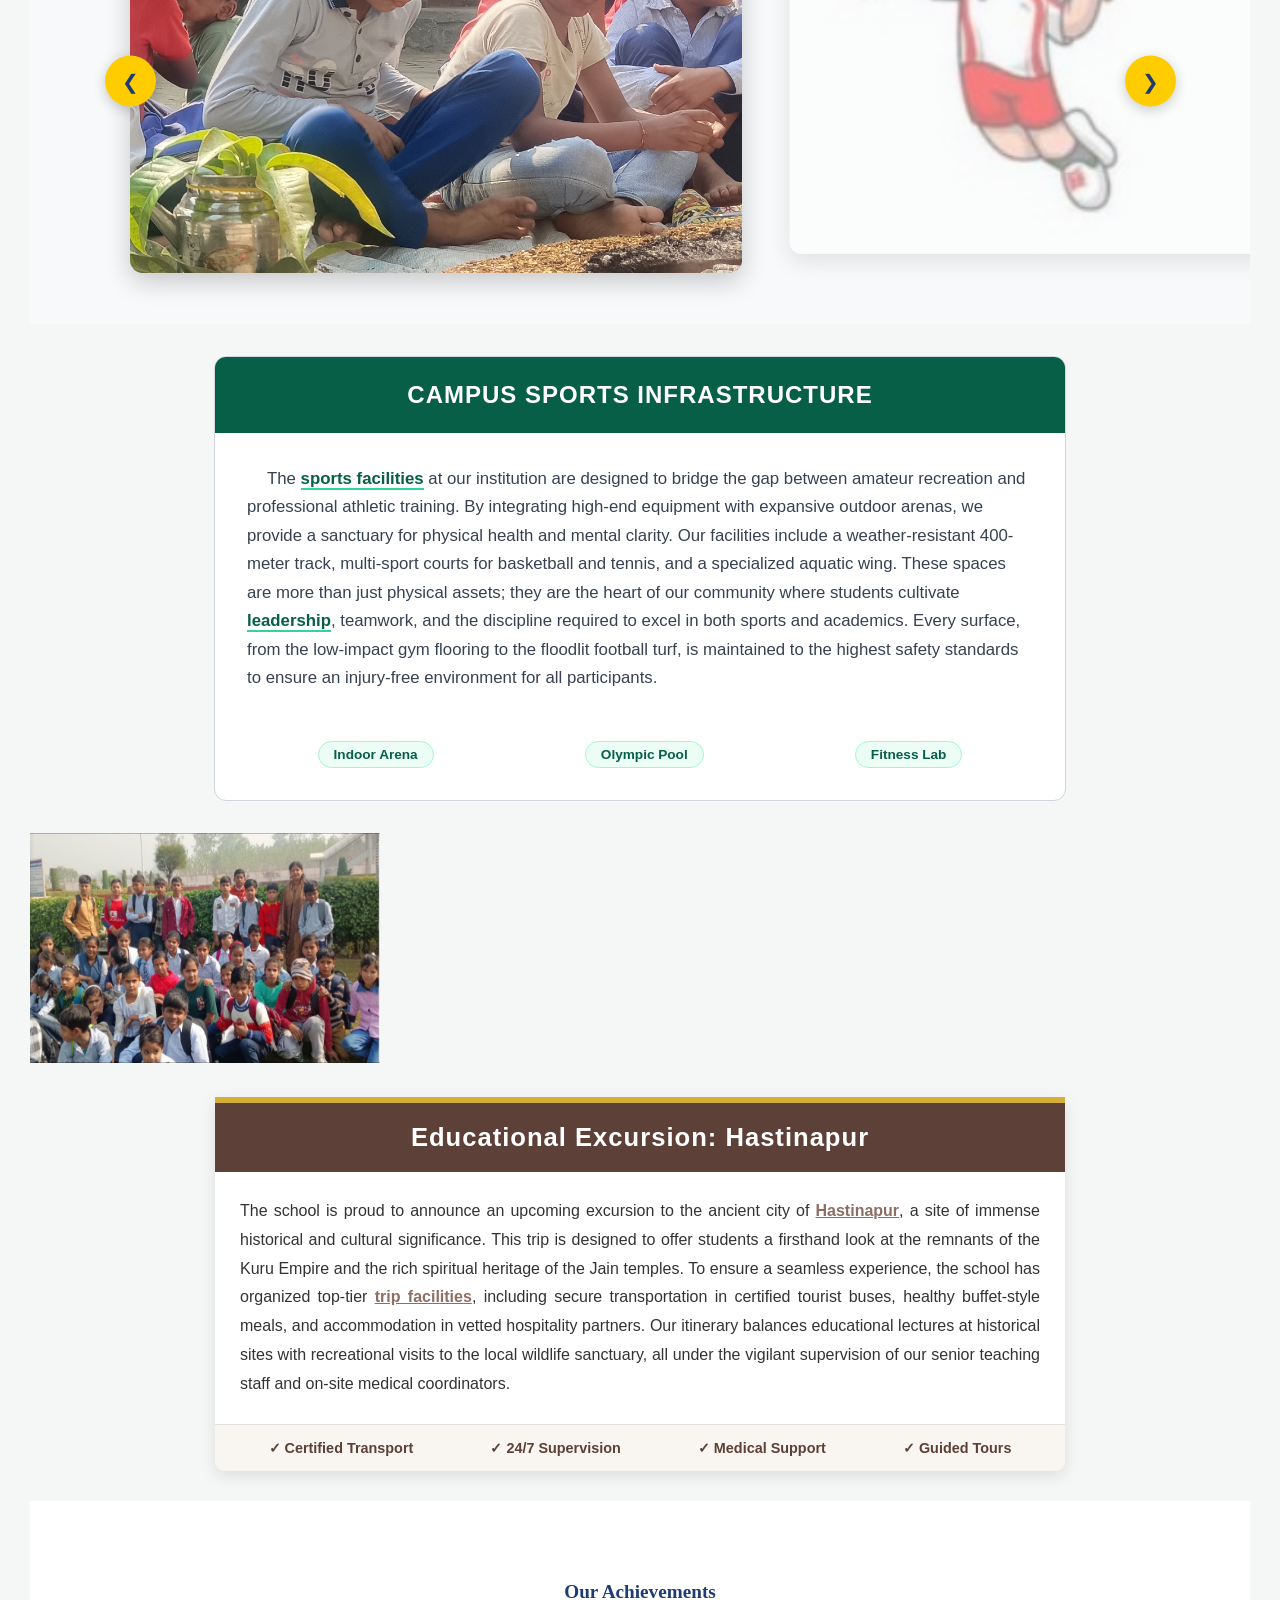
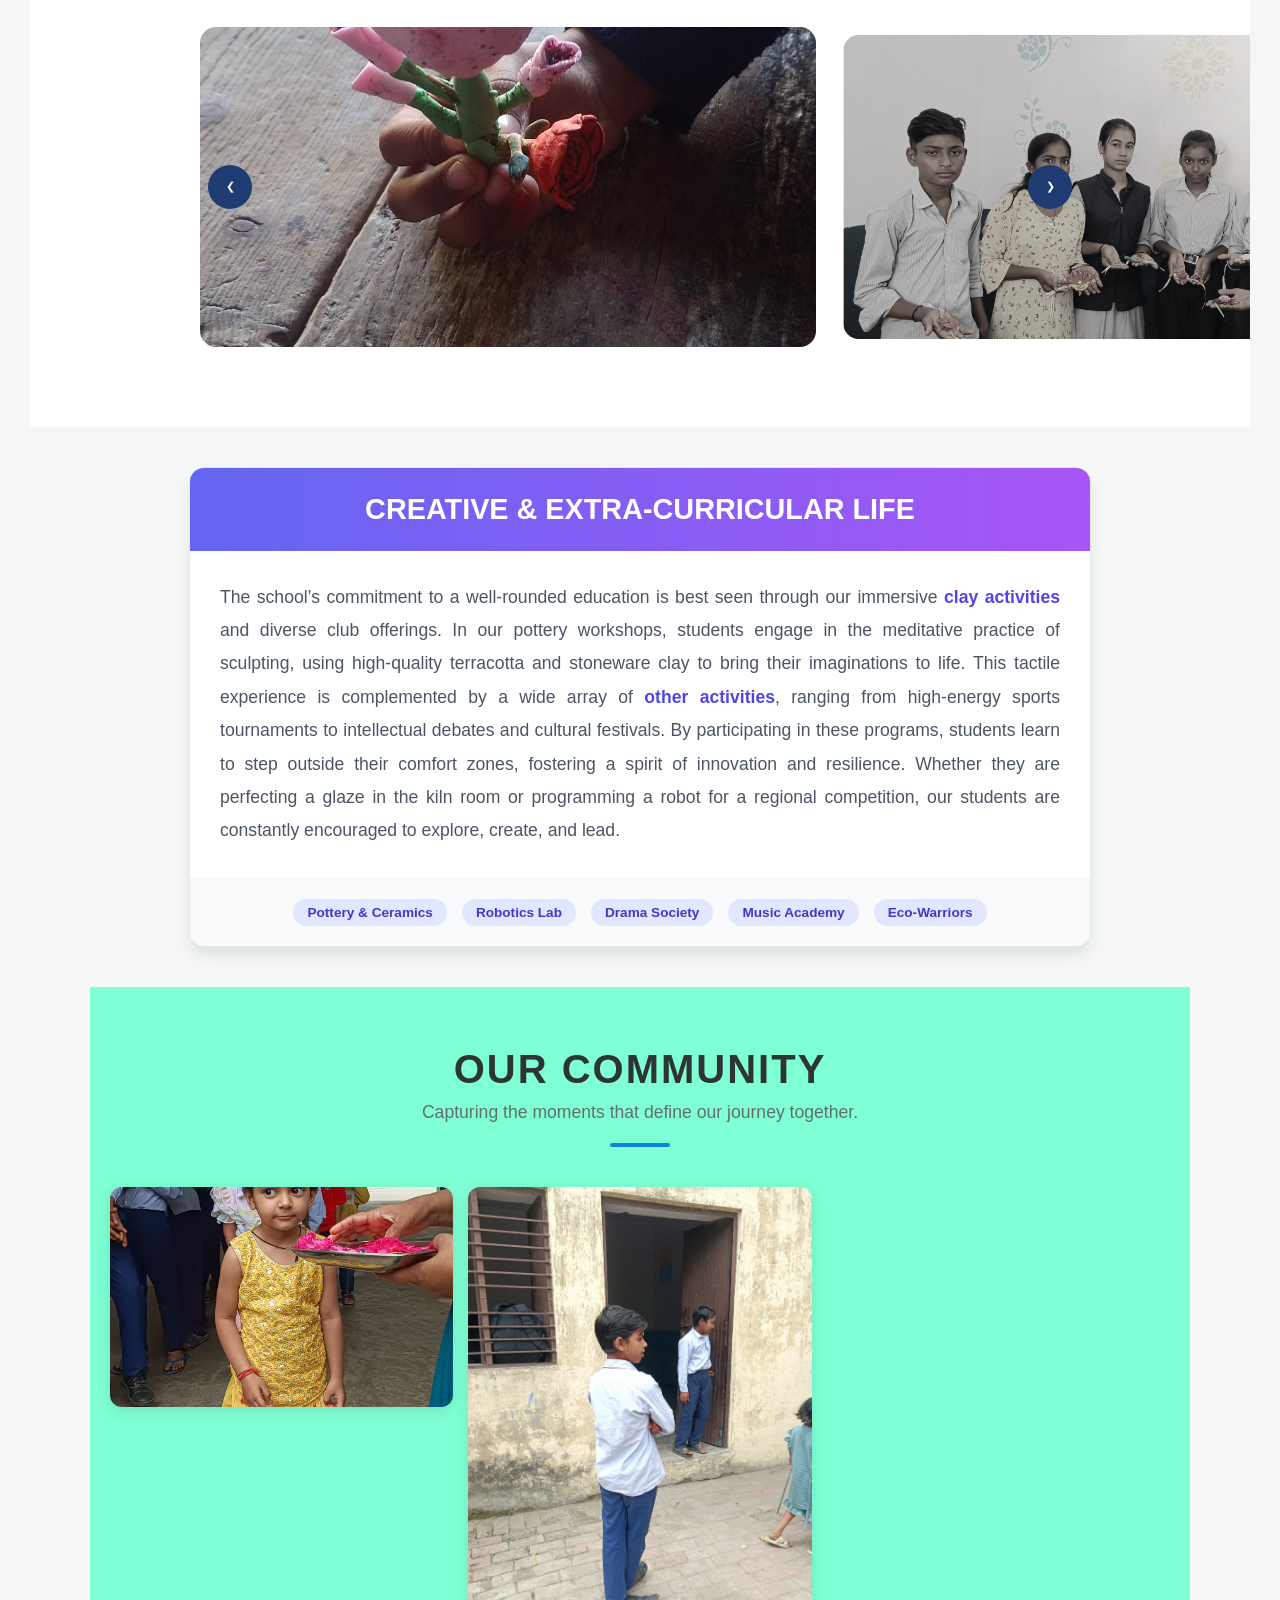
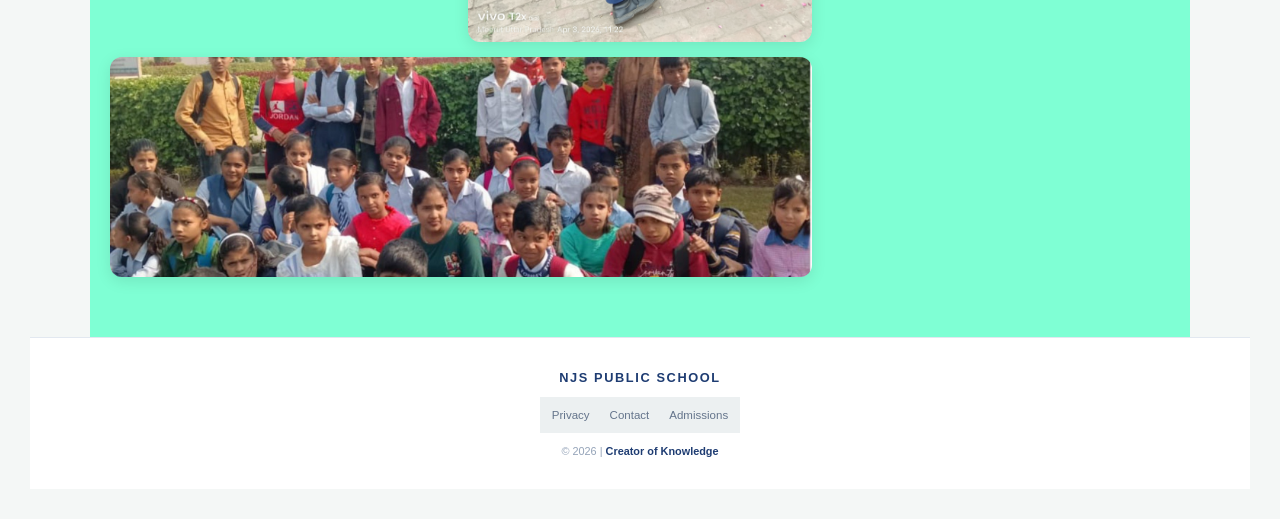
==== commit 4600a8de: "Update index.html" ====
--- a/index.html
+++ b/index.html
@@ -40,8 +40,8 @@
     <div class="slider-container">
         <div class="slider-track" id="megaTrack">
             <div class="mega-slide"><img src="havan.jpg" alt="Event 1"></div>
-            <div class="mega-slide"><img src="mater.jpg" alt="Event 2"></div>
-            <div class="mega-slide"><img src="rave.jpg" alt="Event 3"></div>
+            <div class="mega-slide"><img src="master.jpg" alt="Event 2"></div>
+            <div class="mega-slide"><img src="race.jpg" alt="Event 3"></div>
             <div class="mega-slide"><img src="cricket.jpg" alt="Event 4"></div>
             <div class="mega-slide"><img src="football.jpg" alt="Event 5"></div>
         </div>
